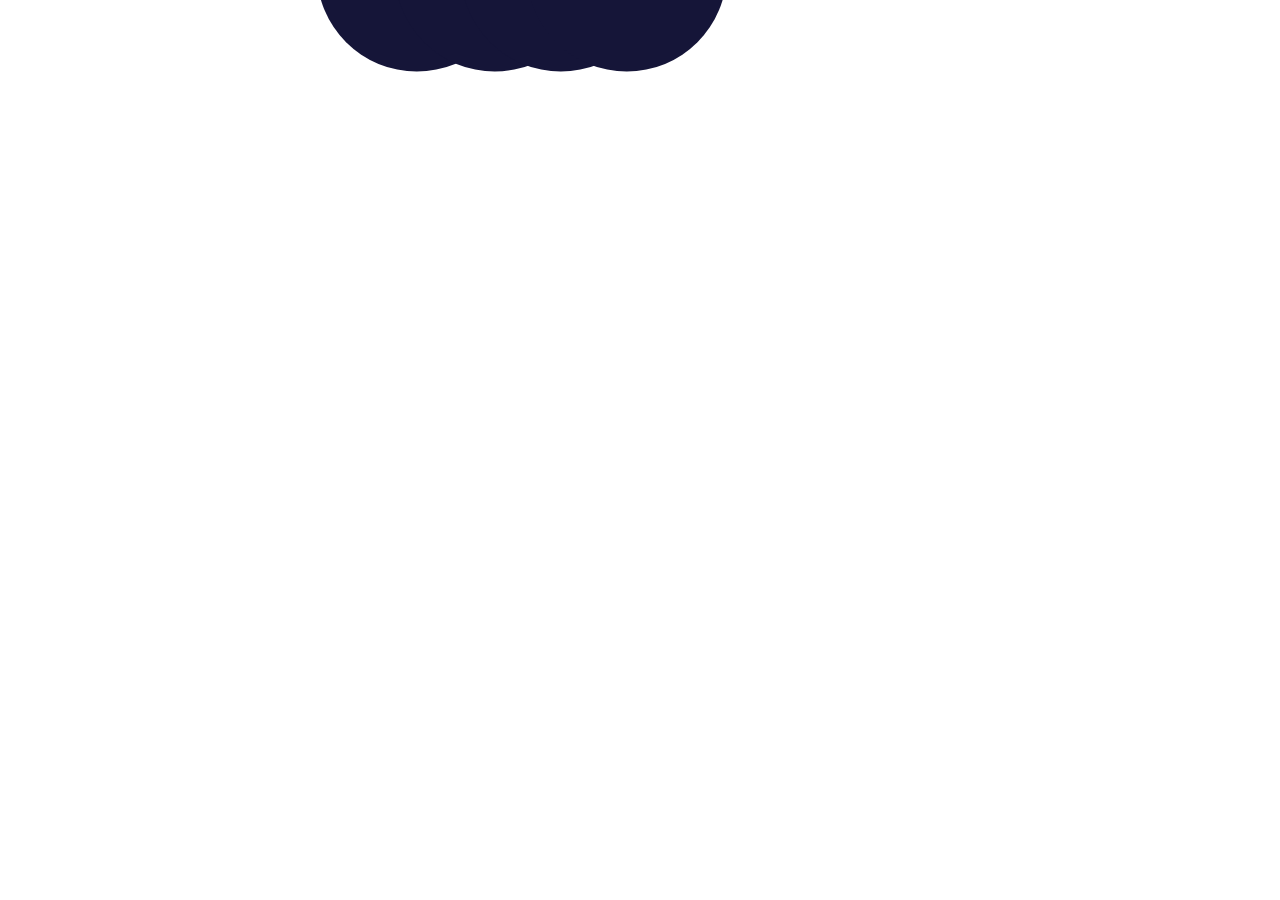
==== stopwatch/index.html @ 2ecb9d6f "incomplete" ====
<!DOCTYPE html>
<html lang="en">

<head>
    <meta charset="UTF-8">
    <meta http-equiv="X-UA-Compatible" content="IE=edge">
    <meta name="viewport" content="width=device-width, initial-scale=1.0">
    <title>Document</title>
    <link rel="stylesheet" href="style.css">
</head>

<body>
    <div class="watch">
        <div id="stopwatch">
            <p id="hours">00 :</p>
            <p id="minutes">00:</p>
            <p id="seconds">00:</p>
            <p id="milliseconds">00</p>

            <button id="start">Start</button>
            <button id="stop">Stop</button>
            <button id="reset">Reset</button>
        </div>

    </div>
    <script src="script.js"></script>

</body>

</html>
---- stopwatch/style.css ----
body{
    margin: 0;
    padding: 0;
  
 }
.watch{
  width: 100%;
  height: 100hv;
position: absolute;
text-align: center;
}
#stopwatch {
    
    position:absolute;
    top: 50%;
    left: 50%;
    transform: translate(-50%,-50%);
}

#stopwatch p {
    
        position: relative;
        display: inline-block;
        color: #5f44d6;
        z-index: 9999;
        font-size: 48px;
        margin-bottom: 120px;
    }
   
    #stopwatch p::before{
        content: '';
        position: absolute;
        width: 200px;
        height: 200px;
        background-color: #151538;
        z-index: -1;
        border-radius: 50%;
        left: -10%;
        top: -118%;
        animation-name: shine;
        animation-duration: 3s;
        animation-iteration-count: infinite;
    }
  
    button{
        background-color: #222242;
        padding: 10px 38px;
        border: 1px solid #A9A9A9;
        border-radius: 28px;
        color: #fff;
        transition: all .2s ease;
        outline: 0;
    }
    button:not(:last-child){
        margin-right: 20px;
    }
    button:hover,
    button:focus
    {
        border-color: #F6B400;
        color: #F6B400;
        box-shadow: 0px 4px 27px -12px #F6B400;
    }
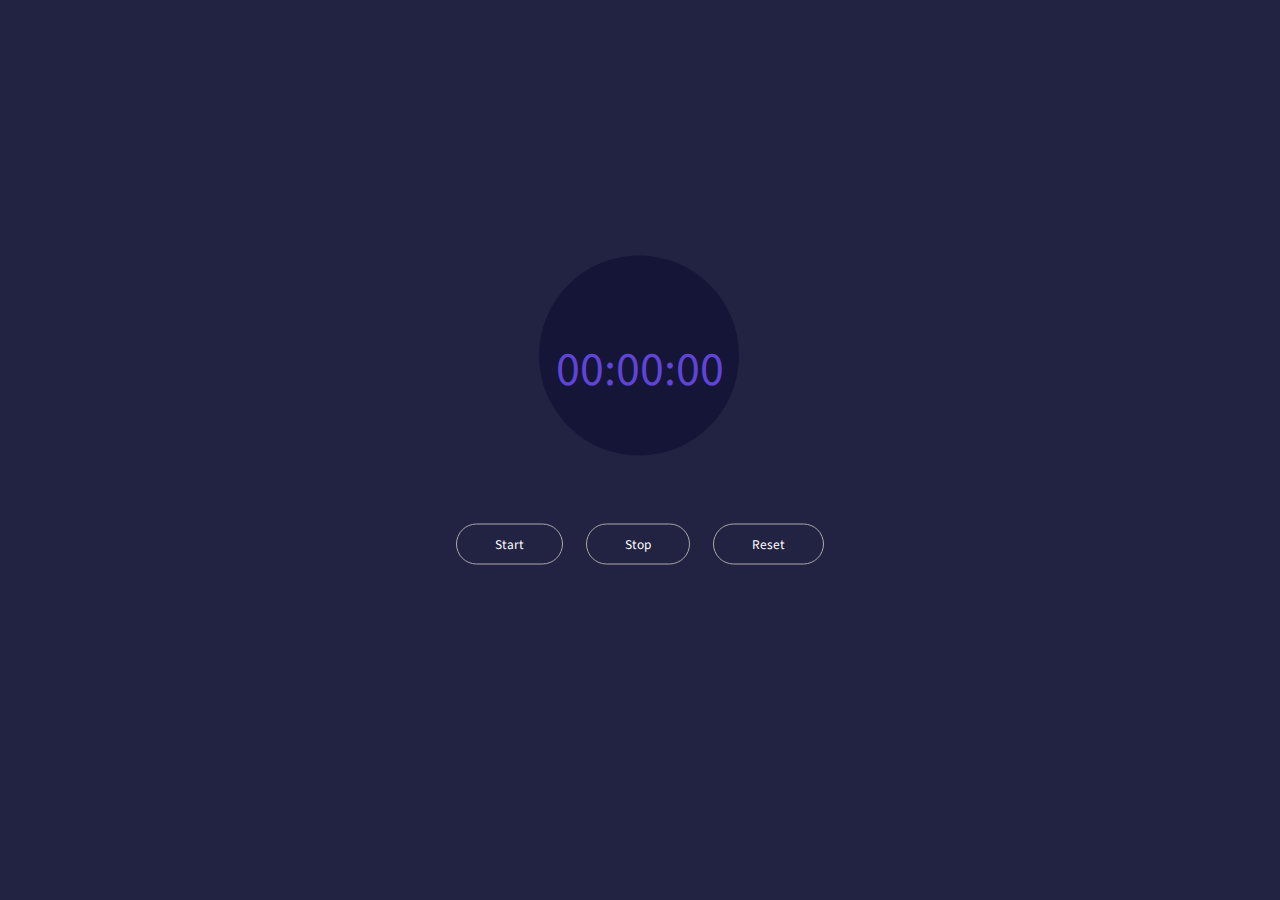
==== commit 5aa922d8: "first commit" ====
--- a/stopwatch/index.html
+++ b/stopwatch/index.html
@@ -10,21 +10,18 @@
 </head>
 
 <body>
-    <div class="watch">
-        <div id="stopwatch">
-            <p id="hours">00 :</p>
-            <p id="minutes">00:</p>
-            <p id="seconds">00:</p>
-            <p id="milliseconds">00</p>
-
-            <button id="start">Start</button>
-            <button id="stop">Stop</button>
-            <button id="reset">Reset</button>
+    <div class="container">
+        <div class="wrapper">
+            <p>
+                <span class="mins">00</span>:<span class="seconds">00</span>:<span class="tens">00</span>
+            </p> <br>
+            <button class="btn-start">Start</button>
+            <button class="btn-stop">Stop</button>
+            <button class="btn-reset">Reset</button>
         </div>
-
     </div>
     <script src="script.js"></script>
 
 </body>
 
-</html>+</html> --- a/stopwatch/style.css
+++ b/stopwatch/style.css
@@ -1,63 +1,68 @@
-body{
+@import url('https://fonts.googleapis.com/css2?family=Source+Sans+Pro:wght@400;600&display=swap');
+*{
     margin: 0;
     padding: 0;
-  
- }
-.watch{
-  width: 100%;
-  height: 100hv;
-position: absolute;
-text-align: center;
+    font-family: 'Source Sans Pro', sans-serif;
 }
-#stopwatch {
-    
-    position:absolute;
+.container{
+    background-color: #222242;
+    height: 100vh;
+    width: 100%;
+    text-align: center;
+    position: absolute;
+}
+.wrapper{
+    position: relative;
     top: 50%;
     left: 50%;
     transform: translate(-50%,-50%);
 }
-
-#stopwatch p {
-    
-        position: relative;
-        display: inline-block;
-        color: #5f44d6;
-        z-index: 9999;
-        font-size: 48px;
-        margin-bottom: 120px;
+.wrapper p{
+    position: relative;
+    display: inline-block;
+    color: #5f44d6;
+    z-index: 9999;
+    font-size: 48px;
+    margin-bottom: 120px;
+}
+.wrapper p::before{
+    content: '';
+    position: absolute;
+    width: 200px;
+    height: 200px;
+    background-color: #151538;
+    z-index: -1;
+    border-radius: 50%;
+	left: -10%;
+    top: -118%;
+    animation-name: shine;
+    animation-duration: 3s;
+    animation-iteration-count: infinite;
+}
+@keyframes shine{
+    0%,100%{
+        box-shadow: 0px 0px 32px -12px rgba(33, 160, 40, .5);
     }
-   
-    #stopwatch p::before{
-        content: '';
-        position: absolute;
-        width: 200px;
-        height: 200px;
-        background-color: #151538;
-        z-index: -1;
-        border-radius: 50%;
-        left: -10%;
-        top: -118%;
-        animation-name: shine;
-        animation-duration: 3s;
-        animation-iteration-count: infinite;
+    50%{
+        box-shadow: 0px 0px 32px 3px rgba(33, 160, 40, .5);
     }
-  
-    button{
-        background-color: #222242;
-        padding: 10px 38px;
-        border: 1px solid #A9A9A9;
-        border-radius: 28px;
-        color: #fff;
-        transition: all .2s ease;
-        outline: 0;
-    }
-    button:not(:last-child){
-        margin-right: 20px;
-    }
-    button:hover,
-    button:focus
-    {
-        border-color: #F6B400;
-        color: #F6B400;
-        box-shadow: 0px 4px 27px -12px #F6B400;
-    }+}
+button{
+    background-color: #222242;
+    padding: 10px 38px;
+    border: 1px solid #A9A9A9;
+    border-radius: 28px;
+    color: #fff;
+    transition: all .2s ease;
+    outline: 0;
+}
+button:not(:last-child){
+    margin-right: 20px;
+}
+button:hover,
+button:focus
+{
+    border-color: #F6B400;
+    color: #F6B400;
+    box-shadow: 0px 4px 27px -12px #F6B400;
+}